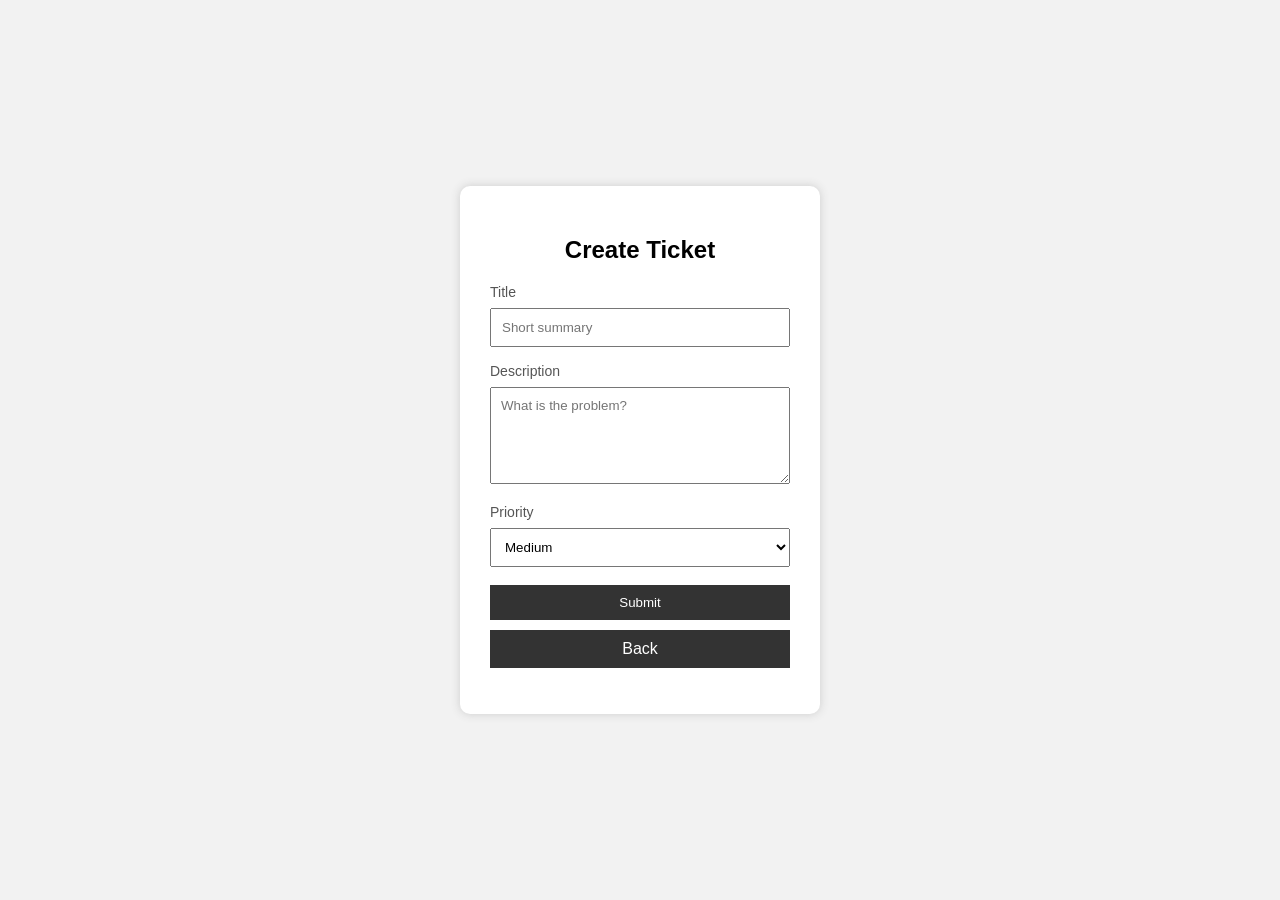
==== wwwroot/create-ticket.html @ de6089ee "added many updates together" ====
<!DOCTYPE html>

<html lang="en">

<head>
    <meta charset="UTF-8">
    <meta name="viewport" content="width=device-width, initial-scale=1.0">
    <title>Create Ticket</title>
    <link rel="stylesheet" href="style.css">
</head>

<body>

    <div class="register-box">

        <h2>Create Ticket</h2>

        <label for="title">Title</label>
        <input id="title" type="text" maxlength="100" placeholder="Short summary">

        <label for="description">Description</label>
        <textarea id="description" rows="5" maxlength="2000" placeholder="What is the problem?"></textarea>

        <label for="priority">Priority</label>
        <select id="priority">
            <option value="Low">Low</option>
            <option value="Medium" selected>Medium</option>
            <option value="High">High</option>
        </select>

        <button id="submit-ticket" onclick="createTicket()">Submit</button>

        <a href="/home.html" class="button">Back</a>

        <p id="message"></p>

    </div>

    <script src="script.js"></script>

</body>

</html>
---- wwwroot/style.css ----
body {

    font-family: Arial, sans-serif;

    background: #f2f2f2;

    display: flex;

    justify-content: center;

    align-items: center;

    min-height: 100vh;

    box-sizing: border-box;

    padding: 20px 0;

    margin: 0;

}

.register-box,
.welcome-box {

    background: white;

    padding: 30px;

    width: 300px;

    border-radius: 10px;

    box-shadow: 0 0 10px #ccc;

}

h3,
h2,
h1 {

    text-align: center;

}

p {

    text-align: center;

    color: #555;

}

input,
textarea,
select {

    width: 100%;

    padding: 10px;

    margin: 8px 0;

    box-sizing: border-box;

}

button,
.button {

    display: block;

    width: 100%;

    padding: 10px;

    margin-top: 10px;

    background: #333;

    color: white;

    border: none;

    cursor: pointer;

    text-align: center;

    text-decoration: none;

    box-sizing: border-box;

}

button:hover,
.button:hover {

    background: #555;

}

label {

    display: block;

    margin-top: 8px;

    color: #555;

    font-size: 14px;

}

textarea {

    font-family: inherit;

    resize: vertical;

}

/* display:block on .button would otherwise beat the hidden attribute */
[hidden] {

    display: none !important;

}

.ticket-list {

    list-style: none;

    padding: 0;

    margin: 8px 0;

}

.ticket-list li {

    padding: 8px 0;

    border-bottom: 1px solid #eee;

}

.ticket-title {

    font-weight: bold;

    overflow-wrap: anywhere;

}

.ticket-meta {

    font-size: 13px;

    color: #555;

}

.ticket-link {

    display: block;

    color: inherit;

    text-decoration: none;

}

.ticket-link:hover {

    background: #f7f7f7;

}

.ticket-description {

    text-align: left;

    white-space: pre-wrap;

    overflow-wrap: anywhere;

}
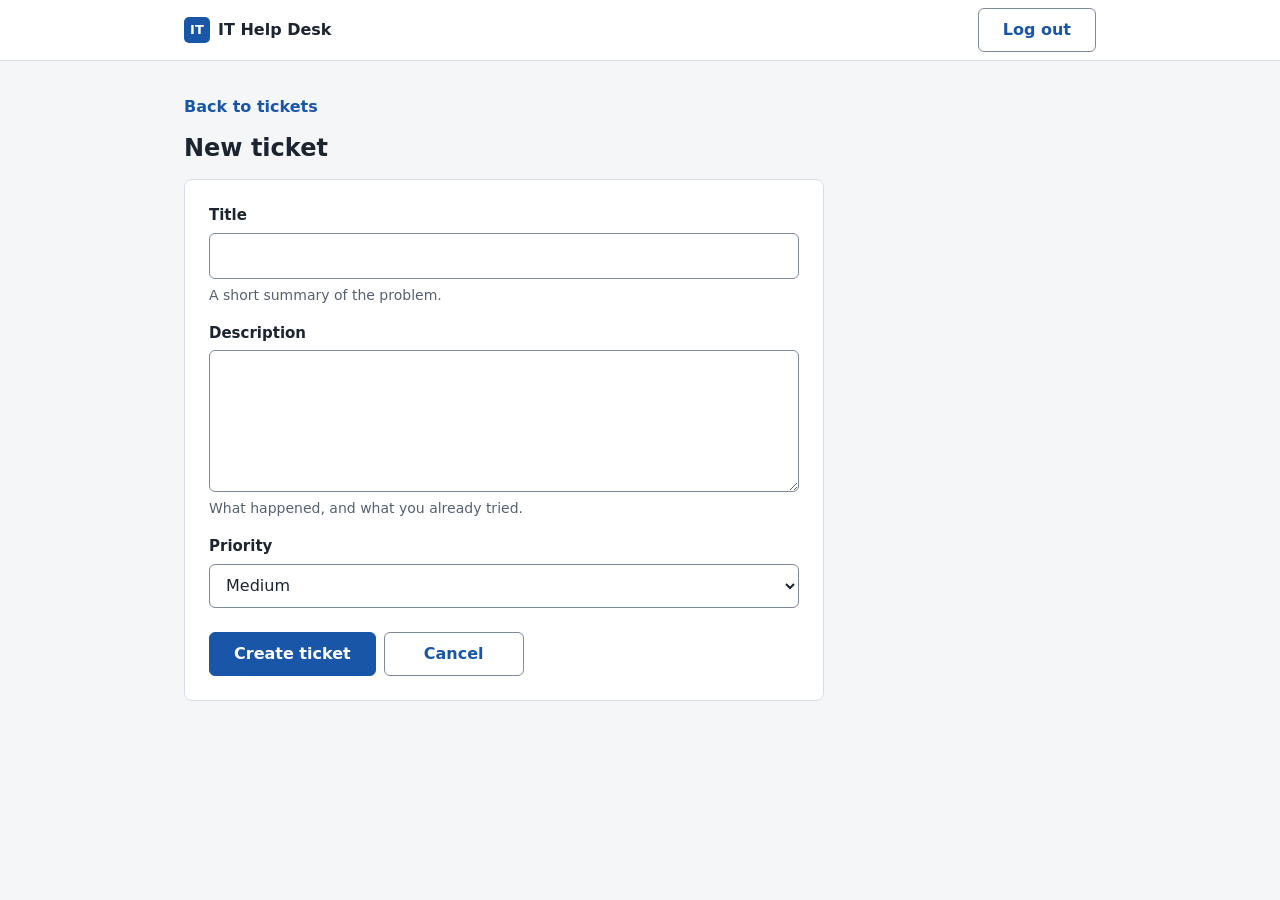
==== commit 26546743: "working prototype" ====
--- a/wwwroot/create-ticket.html
+++ b/wwwroot/create-ticket.html
@@ -1,40 +1,74 @@
 <!DOCTYPE html>
-
 <html lang="en">
 
 <head>
     <meta charset="UTF-8">
     <meta name="viewport" content="width=device-width, initial-scale=1.0">
-    <title>Create Ticket</title>
+    <meta name="theme-color" content="#1a56a8">
+    <title>New ticket - IT Help Desk</title>
+    <link rel="icon" href="/img/favicon.svg" type="image/svg+xml">
     <link rel="stylesheet" href="style.css">
 </head>
 
 <body>
 
-    <div class="register-box">
+    <a class="skip-link" href="#main">Skip to content</a>
 
-        <h2>Create Ticket</h2>
+    <header class="topbar">
+        <div class="topbar-inner">
+            <a class="brand" href="/home.html"><span class="brand-mark" aria-hidden="true">IT</span>IT Help Desk</a>
+            <div class="topbar-user">
+                <strong id="nav-user"></strong>
+                <span id="nav-role"></span>
+            </div>
+            <button id="logout-button" class="btn btn-secondary" type="button">Log out</button>
+        </div>
+    </header>
 
-        <label for="title">Title</label>
-        <input id="title" type="text" maxlength="100" placeholder="Short summary">
+    <main id="main" class="page">
 
-        <label for="description">Description</label>
-        <textarea id="description" rows="5" maxlength="2000" placeholder="What is the problem?"></textarea>
+        <a class="back-link" href="/home.html">Back to tickets</a>
 
-        <label for="priority">Priority</label>
-        <select id="priority">
-            <option value="Low">Low</option>
-            <option value="Medium" selected>Medium</option>
-            <option value="High">High</option>
-        </select>
+        <div class="page-head">
+            <h1>New ticket</h1>
+        </div>
 
-        <button id="submit-ticket" onclick="createTicket()">Submit</button>
+        <!-- novalidate: the server validates and script.js shows its message. A real form so that Enter and the
+             mobile keyboard's Go key submit it; script.js listens for the submit event. -->
+        <form id="create-form" class="panel create-form" method="post" novalidate>
 
-        <a href="/home.html" class="button">Back</a>
+            <div class="field">
+                <label for="title">Title</label>
+                <input id="title" type="text" maxlength="100" autocomplete="off" enterkeyhint="next"
+                    aria-describedby="title-hint">
+                <p id="title-hint" class="field-hint">A short summary of the problem.</p>
+            </div>
 
-        <p id="message"></p>
+            <div class="field">
+                <label for="description">Description</label>
+                <textarea id="description" rows="5" maxlength="2000" aria-describedby="description-hint"></textarea>
+                <p id="description-hint" class="field-hint">What happened, and what you already tried.</p>
+            </div>
 
-    </div>
+            <div class="field">
+                <label for="priority">Priority</label>
+                <select id="priority">
+                    <option value="Low">Low</option>
+                    <option value="Medium" selected>Medium</option>
+                    <option value="High">High</option>
+                </select>
+            </div>
+
+            <div class="form-actions">
+                <button id="submit-ticket" class="btn" type="submit">Create ticket</button>
+                <a class="btn btn-secondary" href="/home.html">Cancel</a>
+            </div>
+
+            <p id="message" role="alert"></p>
+
+        </form>
+
+    </main>
 
     <script src="script.js"></script>
 
--- a/wwwroot/style.css
+++ b/wwwroot/style.css
@@ -1,188 +1,1458 @@
+/* IT Help Desk: one stylesheet for every page.
+   Rules of the system: system fonts only (no downloads), flat surfaces (1px borders, no shadows, no gradients),
+   one accent colour, mobile first with a single breakpoint at 720px, and no inline styles anywhere
+   (the Content-Security-Policy forbids them). Change colours and sizes here, in the tokens. */
+
+/* ---------- 1. Tokens ---------- */
+:root {
+    /* colour */
+    --bg: #f5f6f8;
+    --surface: #ffffff;
+    --border: #d8dde5;
+    --border-strong: #7f8998;
+    --text: #1c2430;
+    --muted: #566170;
+    --accent: #1a56a8;
+    --accent-hover: #144584;
+    --accent-tint: #e8f0fb;
+    --admin: #3b2f6b;              /* the Admin area's own colour, so it is never mistaken for a normal page */
+    --admin-tint: #eeebf7;
+
+    /* status badges (the text is always shown too) */
+    --open-bg: #e4edf9;
+    --open-fg: #164a8a;
+    --progress-bg: #fcefd0;
+    --progress-fg: #744600;
+    --resolved-bg: #dff1e5;
+    --resolved-fg: #1b6335;
+
+    /* priority */
+    --prio-high: #a3261a;
+    --prio-medium: #8a5300;
+    --prio-low: #566170;
+
+    /* messages */
+    --error-bg: #fdeceb;
+    --error-border: #c4493d;
+    --error-fg: #8f1d14;
+    --success-bg: #e4f4e9;
+    --success-border: #3d8a58;
+    --success-fg: #1b6335;
+
+    /* type */
+    --font: system-ui, -apple-system, "Segoe UI", Roboto, "Helvetica Neue", Arial, sans-serif;
+
+    /* shape and spacing (4px scale) */
+    --radius: 6px;
+    --radius-lg: 8px;
+    --space-1: 4px;
+    --space-2: 8px;
+    --space-3: 12px;
+    --space-4: 16px;
+    --space-5: 24px;
+    --space-6: 32px;
+    --space-7: 48px;
+
+    /* layout */
+    --page-width: 960px;
+    --auth-width: 400px;
+    --tap: 44px;
+}
+
+/* ---------- 2. Base ---------- */
+*,
+*::before,
+*::after {
+    box-sizing: border-box;
+}
+
+html {
+    -webkit-text-size-adjust: 100%;
+}
 
 body {
-
-    font-family: Arial, sans-serif;
-
-    background: #f2f2f2;
-
-    display: flex;
-
+    margin: 0;
+    min-height: 100vh;
+    display: flex;
+    flex-direction: column;
+    background: var(--bg);
+    color: var(--text);
+    font: 16px/1.5 var(--font);
+}
+
+h1,
+h2,
+h3,
+p,
+dl,
+dd,
+ul {
+    margin: 0;
+}
+
+h1 {
+    font-size: 1.375rem;          /* 22px on phones */
+    font-weight: 600;
+    line-height: 1.25;
+    overflow-wrap: anywhere;
+}
+
+h2 {
+    margin-bottom: var(--space-3);
+    font-size: 1.125rem;
+    font-weight: 600;
+    line-height: 1.3;
+}
+
+a {
+    color: var(--accent);
+}
+
+:focus-visible {
+    outline: 2px solid var(--accent);
+    outline-offset: 2px;
+}
+
+/* display:flex on .btn would otherwise beat the hidden attribute */
+[hidden] {
+    display: none !important;
+}
+
+.skip-link {
+    position: absolute;
+    left: var(--space-2);
+    top: -64px;
+    z-index: 10;
+    padding: var(--space-3) var(--space-4);
+    background: var(--surface);
+    border: 1px solid var(--accent);
+    border-radius: var(--radius);
+}
+
+.skip-link:focus {
+    top: var(--space-2);
+}
+
+/* ---------- 3. Layout ---------- */
+.topbar {
+    background: var(--surface);
+    border-bottom: 1px solid var(--border);
+}
+
+.topbar-inner {
+    display: flex;
+    align-items: center;
+    gap: var(--space-3);
+    max-width: var(--page-width);
+    margin: 0 auto;
+    padding: var(--space-2) var(--space-4);
+    min-height: 60px;
+}
+
+.brand {
+    display: inline-flex;
+    align-items: center;
+    gap: var(--space-2);
+    min-height: var(--tap);
+    color: var(--text);
+    font-weight: 600;
+    text-decoration: none;
+    white-space: nowrap;
+}
+
+.brand-mark {
+    display: inline-flex;
+    align-items: center;
     justify-content: center;
-
-    align-items: center;
-
-    min-height: 100vh;
-
+    width: 26px;
+    height: 26px;
+    border-radius: 5px;
+    background: var(--accent);
+    color: #fff;
+    font-size: 0.8125rem;
+    font-weight: 700;
+    letter-spacing: 0.02em;
+}
+
+.topbar-user {
+    display: flex;
+    flex-direction: column;
+    margin-left: auto;
+    min-width: 0;
+    text-align: right;
+    font-size: 0.875rem;
+    line-height: 1.3;
+}
+
+.topbar-user strong {
+    font-weight: 600;
+    overflow: hidden;
+    text-overflow: ellipsis;
+    white-space: nowrap;
+}
+
+.topbar-user span {
+    color: var(--muted);
+}
+
+.page {
+    flex: 1;
+    width: 100%;
+    max-width: var(--page-width);
+    margin: 0 auto;
+    padding: var(--space-4) var(--space-4) var(--space-7);
+}
+
+.page-head {
+    display: flex;
+    flex-direction: column;
+    gap: var(--space-3);
+    margin-bottom: var(--space-4);
+}
+
+.back-link {
+    display: inline-flex;
+    align-items: center;
+    min-height: var(--tap);
+    margin-bottom: var(--space-1);
+    text-decoration: none;
+    font-weight: 600;
+}
+
+.back-link:hover {
+    text-decoration: underline;
+}
+
+.section {
+    margin-top: var(--space-5);
+}
+
+/* centred single-column pages: log in, register */
+.auth {
+    width: 100%;
+    max-width: var(--auth-width);
+    margin: 0 auto;
+    padding: var(--space-6) var(--space-4) var(--space-7);
+}
+
+.auth h1 {
+    margin-bottom: var(--space-4);
+}
+
+.auth-alt {
+    display: flex;
+    flex-wrap: wrap;
+    align-items: center;
+    gap: 0 var(--space-1);
+    margin-top: var(--space-2);
+    color: var(--muted);
+    font-size: 0.9375rem;
+}
+
+.auth-alt a {
+    display: inline-flex;
+    align-items: center;
+    min-height: var(--tap);
+    min-width: var(--tap);
+}
+
+.panel {
+    background: var(--surface);
+    border: 1px solid var(--border);
+    border-radius: var(--radius-lg);
+    padding: var(--space-4);
+}
+
+/* ---------- 4. Buttons ---------- */
+.btn {
+    display: inline-flex;
+    align-items: center;
+    justify-content: center;
+    min-height: var(--tap);
+    padding: 0 var(--space-5);
+    border: 1px solid var(--accent);
+    border-radius: var(--radius);
+    background: var(--accent);
+    color: #fff;
+    font: inherit;
+    font-weight: 600;
+    line-height: 1.2;
+    text-align: center;
+    text-decoration: none;
+    cursor: pointer;
+    -webkit-tap-highlight-color: transparent;
+}
+
+.btn:hover {
+    background: var(--accent-hover);
+    border-color: var(--accent-hover);
+}
+
+.btn:disabled {
+    opacity: 0.6;
+    cursor: not-allowed;
+}
+
+.btn-secondary {
+    background: var(--surface);
+    border-color: var(--border-strong);
+    color: var(--accent);
+}
+
+.btn-secondary:hover {
+    background: var(--accent-tint);
+    border-color: var(--accent);
+}
+
+.btn-block {
+    width: 100%;
+}
+
+/* ---------- 5. Forms ---------- */
+.field {
+    margin-bottom: var(--space-4);
+}
+
+label {
+    display: block;
+    margin-bottom: 6px;
+    font-size: 0.9375rem;
+    font-weight: 600;
+}
+
+input,
+select,
+textarea {
+    display: block;
+    width: 100%;
+    min-height: var(--tap);
+    padding: 10px var(--space-3);
+    border: 1px solid var(--border-strong);
+    border-radius: var(--radius);
+    background: var(--surface);
+    color: var(--text);
+    font: inherit;                 /* 16px: iOS does not zoom into the field */
+}
+
+textarea {
+    min-height: 120px;
+    line-height: 1.5;
+    resize: vertical;
+}
+
+input::placeholder,
+textarea::placeholder {
+    color: #5f6b7a;
+}
+
+input:focus,
+select:focus,
+textarea:focus {
+    outline: 2px solid var(--accent);
+    outline-offset: 0;
+    border-color: var(--accent);
+}
+
+.field-hint {
+    margin-top: 6px;
+    color: var(--muted);
+    font-size: 0.875rem;
+}
+
+.form-actions {
+    display: flex;
+    flex-direction: column;
+    gap: var(--space-2);
+    margin-top: var(--space-5);
+}
+
+/* ---------- 6. Messages (script.js sets class "error" or "success" on #message) ---------- */
+#message,
+#action-message,
+#note-message,
+#new-user-message,
+#rename-message,
+#confirm-message {
+    margin-top: var(--space-4);
+}
+
+#message:empty,
+#action-message:empty,
+#note-message:empty,
+#new-user-message:empty,
+#rename-message:empty,
+#confirm-message:empty {
+    display: none;
+}
+
+.error,
+.success {
+    padding: 10px var(--space-3);
+    border: 1px solid;
+    border-left-width: 4px;
+    border-radius: var(--radius);
+    font-size: 0.9375rem;
+    overflow-wrap: anywhere;
+}
+
+.error {
+    background: var(--error-bg);
+    border-color: var(--error-border);
+    color: var(--error-fg);
+}
+
+.success {
+    background: var(--success-bg);
+    border-color: var(--success-border);
+    color: var(--success-fg);
+}
+
+/* ---------- 7. Status badges and priority ---------- */
+.badge {
+    display: inline-block;
+    padding: 2px 10px;
+    border-radius: 4px;
+    font-size: 0.8125rem;
+    font-weight: 600;
+    line-height: 1.5;
+    white-space: nowrap;
+}
+
+.badge-open {
+    background: var(--open-bg);
+    color: var(--open-fg);
+}
+
+.badge-progress {
+    background: var(--progress-bg);
+    color: var(--progress-fg);
+}
+
+.badge-resolved {
+    background: var(--resolved-bg);
+    color: var(--resolved-fg);
+}
+
+.priority {
+    display: inline-flex;
+    align-items: center;
+    gap: 6px;
+    font-size: 0.875rem;
+    white-space: nowrap;
+}
+
+.priority::before {
+    content: "";
+    width: 8px;
+    height: 8px;
+    border-radius: 50%;
+    background: currentColor;
+}
+
+.priority-high {
+    color: var(--prio-high);
+}
+
+.priority-medium {
+    color: var(--prio-medium);
+}
+
+.priority-low {
+    color: var(--prio-low);
+}
+
+/* ---------- 8. Ticket list (home) ---------- */
+.toolbar {
+    display: flex;
+    flex-direction: column;
+    gap: 6px;
+    margin-bottom: var(--space-4);
+}
+
+.toolbar label {
+    margin: 0;
+}
+
+.ticket-list {
+    list-style: none;
+    padding: 0;
+    background: var(--surface);
+    border: 1px solid var(--border);
+    border-radius: var(--radius-lg);
+    overflow: hidden;
+}
+
+.ticket-list:empty {
+    display: none;
+}
+
+.ticket-list li + li {
+    border-top: 1px solid var(--border);
+}
+
+.ticket-link {
+    display: grid;
+    gap: var(--space-2);
+    padding: var(--space-3) var(--space-4);
+    color: inherit;
+    text-decoration: none;
+}
+
+.ticket-link:hover {
+    background: #f8fafc;
+}
+
+.ticket-link:focus-visible {
+    outline-offset: -2px;
+}
+
+.ticket-main {
+    min-width: 0;
+}
+
+.ticket-title {
+    color: var(--accent);
+    font-weight: 600;
+    overflow-wrap: anywhere;
+}
+
+.ticket-link:hover .ticket-title {
+    text-decoration: underline;
+}
+
+.ticket-by,
+.ticket-date {
+    color: var(--muted);
+    font-size: 0.875rem;
+}
+
+.ticket-by {
+    overflow-wrap: anywhere;
+}
+
+.ticket-meta {
+    display: flex;
+    flex-wrap: wrap;
+    align-items: center;
+    gap: var(--space-1) var(--space-4);
+}
+
+.empty {
+    padding: var(--space-6) var(--space-4);
+    background: var(--surface);
+    border: 1px solid var(--border);
+    border-radius: var(--radius-lg);
+    color: var(--muted);
+    text-align: center;
+}
+
+.empty:empty {
+    display: none;
+}
+
+/* ---------- 9. Ticket page ---------- */
+.ticket-layout {
+    display: grid;
+}
+
+.badges {
+    display: flex;
+    flex-wrap: wrap;
+    align-items: center;
+    gap: var(--space-2) var(--space-4);
+    margin-top: var(--space-3);
+}
+
+.ticket-description,
+.note-body {
+    white-space: pre-wrap;           /* keep the author's line breaks */
+    overflow-wrap: anywhere;
+}
+
+.details {
+    display: grid;
+    grid-template-columns: repeat(auto-fit, minmax(200px, 1fr));
+    gap: var(--space-4);
+}
+
+.details dt {
+    color: var(--muted);
+    font-size: 0.875rem;
+}
+
+.details dd {
+    font-weight: 600;
+    overflow-wrap: anywhere;
+}
+
+.actions .btn {
+    width: 100%;
+    margin-top: var(--space-4);
+}
+
+.note-list {
+    list-style: none;
+    padding: 0;
+    border-top: 1px solid var(--border);
+}
+
+.note-list li {
+    padding: var(--space-3) 0;
+    border-bottom: 1px solid var(--border);
+}
+
+.note-meta {
+    display: flex;
+    flex-wrap: wrap;
+    gap: 0 var(--space-3);
+    color: var(--muted);
+    font-size: 0.875rem;
+}
+
+.note-meta strong {
+    color: var(--text);
+    font-weight: 600;
+    overflow-wrap: anywhere;
+}
+
+.note-body {
+    margin-top: var(--space-1);
+}
+
+.note-empty {
+    padding: var(--space-3) 0;
+    color: var(--muted);
+}
+
+.note-empty:empty {
+    display: none;
+}
+
+.note-form {
+    margin-top: var(--space-4);
+}
+
+.note-form .btn {
+    margin-top: var(--space-3);
+    width: 100%;
+}
+
+/* ---------- 10. Public start page ---------- */
+.hero {
+    max-width: 640px;
+    padding-top: var(--space-5);
+}
+
+.hero p {
+    margin-top: var(--space-3);
+    color: var(--muted);
+}
+
+.hero .form-actions {
+    margin-top: var(--space-5);
+}
+
+.roles {
+    display: grid;
+    gap: var(--space-4);
+    margin-top: var(--space-6);
+}
+
+.roles h2 {
+    margin-bottom: var(--space-1);
+}
+
+.hero .roles p {
+    margin-top: 0;
+}
+
+/* ---------- 11. Wider screens (tablet and up) ---------- */
+@media (min-width: 720px) {
+    h1 {
+        font-size: 1.5rem;
+    }
+
+    .topbar-inner {
+        padding: var(--space-2) var(--space-5);
+    }
+
+    .topbar-user {
+        flex-direction: row;
+        align-items: baseline;
+        gap: var(--space-3);
+        font-size: 0.9375rem;
+    }
+
+    .page {
+        padding: var(--space-5) var(--space-5) 64px;
+    }
+
+    .auth {
+        padding-top: 64px;
+    }
+
+    .panel {
+        padding: var(--space-5);
+    }
+
+    .page-head {
+        flex-direction: row;
+        align-items: center;
+        justify-content: space-between;
+    }
+
+    .toolbar {
+        flex-direction: row;
+        align-items: center;
+        gap: var(--space-3);
+    }
+
+    .toolbar select {
+        width: 220px;
+    }
+
+    /* list rows become aligned columns: ticket | status | priority | date */
+    .ticket-link {
+        grid-template-columns: minmax(0, 1fr) 112px 96px 104px;
+        align-items: center;
+        gap: var(--space-4);
+        padding: var(--space-3) var(--space-5);
+    }
+
+    .ticket-meta {
+        display: contents;
+    }
+
+    .ticket-link .badge,
+    .ticket-link .priority {
+        justify-self: start;         /* grid items stretch by default; keep the badge as wide as its text */
+    }
+
+    .ticket-date {
+        text-align: right;
+    }
+
+    .form-actions {
+        flex-direction: row;
+    }
+
+    .form-actions .btn {
+        min-width: 140px;
+    }
+
+    .hero {
+        padding-top: var(--space-6);
+    }
+
+    .roles {
+        grid-template-columns: 1fr 1fr;
+        gap: var(--space-5);
+    }
+
+    /* ticket page: description and notes on the left, details and actions in a side column */
+    .ticket-layout {
+        grid-template-columns: minmax(0, 1fr) 280px;
+        grid-template-areas:
+            "description side"
+            "notes side";
+        grid-template-rows: auto 1fr;
+        align-items: start;
+        column-gap: var(--space-5);
+    }
+
+    .ticket-body {
+        grid-area: description;
+    }
+
+    .ticket-side {
+        grid-area: side;
+        margin-top: 0;
+    }
+
+    .ticket-notes {
+        grid-area: notes;
+        margin-top: var(--space-5);
+    }
+
+    .details {
+        grid-template-columns: 1fr;
+    }
+
+    .note-form .btn {
+        width: auto;
+        min-width: 140px;
+    }
+
+    .create-form {
+        max-width: 640px;
+    }
+}
+
+
+/* ---------- 12. Admin area (pages in AdminSite/, served only to Admins) ---------- */
+.topbar-admin {
+    border-top: 3px solid var(--admin);
+}
+
+.topbar-admin .brand-mark {
+    background: var(--admin);
+}
+
+.topbar-admin .brand-name {
+    display: none;                   /* phones: the mark and the "Admin" tag are enough, the name needs the room */
+}
+
+.topbar-admin .btn {
+    white-space: nowrap;
+}
+
+.brand-area {
+    padding: 2px var(--space-2);
+    border-radius: var(--radius);
+    background: var(--admin-tint);
+    color: var(--admin);
+    font-size: 0.8125rem;
+}
+
+.admin-nav {
+    background: var(--surface);
+    border-bottom: 1px solid var(--border);
+}
+
+.admin-nav-list {
+    display: flex;
+    flex-wrap: wrap;                 /* on a phone the sections wrap into rows: nothing scrolls sideways */
+    gap: var(--space-1) var(--space-2);
+    max-width: var(--page-width);
+    margin: 0 auto;
+    padding: var(--space-2) var(--space-4);
+    list-style: none;
+}
+
+.admin-nav-link {
+    display: inline-flex;
+    align-items: center;
+    min-height: var(--tap);
+    padding: 0 var(--space-3);
+    border-radius: var(--radius);
+    color: var(--text);
+    font-weight: 600;
+    text-decoration: none;
+}
+
+a.admin-nav-link:hover {
+    background: var(--bg);
+}
+
+a.admin-nav-link[aria-current="page"] {
+    background: var(--admin-tint);
+    color: var(--admin);
+}
+
+.admin-nav-link.is-soon {
+    color: var(--muted);
+    font-weight: 400;
+}
+
+.admin-intro {
+    max-width: 60ch;
+    color: var(--muted);
+}
+
+.admin-cards {
+    display: grid;
+    grid-template-columns: 1fr;
+    gap: var(--space-3);
+    margin: var(--space-4) 0 0;
+    padding: 0;
+    list-style: none;
+}
+
+.admin-card {
+    padding: var(--space-4);
+    border: 1px solid var(--border);
+    border-radius: var(--radius-lg);
+    background: var(--surface);
+}
+
+.admin-card h2 {
+    margin: 0 0 var(--space-1);
+    font-size: 1.0625rem;
+}
+
+.admin-card h2 a {
+    display: inline-flex;            /* a section that is built is a link: keep it a full-size tap target */
+    align-items: center;
+    min-height: var(--tap);
+}
+
+.admin-card p {
+    margin: 0;
+    color: var(--muted);
+}
+
+.admin-card .admin-card-soon {
+    margin-top: var(--space-2);
+    font-size: 0.875rem;
+    font-style: italic;
+}
+
+@media (min-width: 720px) {
+    .topbar-admin .brand-name {
+        display: inline;
+    }
+
+    .admin-nav-list {
+        padding: var(--space-2) var(--space-5);
+    }
+
+    .admin-cards {
+        grid-template-columns: 1fr 1fr;
+        gap: var(--space-4);
+    }
+}
+
+/* ---------- 13. Admin: users (Level 30) ---------- */
+.visually-hidden {
+    position: absolute;
+    width: 1px;
+    height: 1px;
+    overflow: hidden;
+    clip: rect(0 0 0 0);
+    white-space: nowrap;
+}
+
+.page-foot {
+    margin-top: var(--space-6);
+}
+
+.page-foot a {
+    display: inline-flex;
+    align-items: center;
+    min-height: var(--tap);
+}
+
+.notice {
+    margin-bottom: var(--space-4);
+    padding: 10px var(--space-3);
+    border: 1px solid var(--border);
+    border-left: 4px solid var(--accent);
+    border-radius: var(--radius);
+    background: var(--accent-tint);
+    font-size: 0.9375rem;
+}
+
+/* role and account-state badges (the word is always shown) */
+.badge-admin {
+    background: var(--admin-tint);
+    color: var(--admin);
+}
+
+.badge-tech {
+    background: var(--open-bg);
+    color: var(--open-fg);
+}
+
+.badge-employee {
+    background: #eceff3;
+    color: var(--text);
+}
+
+.badge-on {
+    background: var(--resolved-bg);
+    color: var(--resolved-fg);
+}
+
+.badge-off {
+    background: var(--error-bg);
+    color: var(--error-fg);
+}
+
+.badges-inline {
+    margin-top: 0;
+}
+
+/* panels stacked on the Admin pages */
+.admin-panel {
+    margin-bottom: var(--space-4);
+}
+
+.admin-panel > h2 {
+    margin-bottom: var(--space-3);
+}
+
+.admin-panel .field:last-child {
+    margin-bottom: 0;
+}
+
+.details > div {
+    min-width: 0;
+}
+
+/* search and filter bar */
+.filters {
+    display: grid;
+    grid-template-columns: 1fr;
+    gap: var(--space-3);
+    margin-bottom: var(--space-4);
+    padding: var(--space-4);
+    border: 1px solid var(--border);
+    border-radius: var(--radius-lg);
+    background: var(--surface);
+}
+
+.filters .field {
+    margin: 0;
+}
+
+.list-summary {
+    margin-bottom: var(--space-2);
+    color: var(--muted);
+    font-size: 0.9375rem;
+}
+
+.list-summary:empty {
+    display: none;
+}
+
+/* the user table: stacked blocks on phones (label above value), a real table from tablet width */
+.table-wrap {
+    border: 1px solid var(--border);
+    border-radius: var(--radius-lg);
+    background: var(--surface);
+    overflow: hidden;
+}
+
+.data-table {
+    width: 100%;
+    border-collapse: collapse;
+}
+
+.data-table thead {
+    position: absolute;
+    width: 1px;
+    height: 1px;
+    overflow: hidden;
+    clip: rect(0 0 0 0);
+}
+
+.data-table tbody,
+.data-table tr,
+.data-table th,
+.data-table td {
+    display: block;
+}
+
+.data-table tr {
+    padding: var(--space-3) var(--space-4);
+}
+
+.data-table tr + tr {
+    border-top: 1px solid var(--border);
+}
+
+.data-table th[scope="row"] {
+    margin-bottom: var(--space-1);
+    font-size: 1.0625rem;
+    text-align: left;
+    overflow-wrap: anywhere;
+}
+
+.data-table th a {
+    display: flex;                   /* the whole cell is the tap target, not just the letters */
+    align-items: center;
+    min-height: var(--tap);
+    min-width: var(--tap);           /* a one-or-two-letter name in a narrow column is still a full-size target */
+}
+
+.data-table td {
+    display: flex;
+    justify-content: space-between;
+    align-items: baseline;
+    gap: var(--space-3);
+    padding: 2px 0;
+    font-size: 0.9375rem;
+    text-align: right;
+}
+
+.data-table td::before {
+    content: attr(data-label);
+    color: var(--muted);
+    font-size: 0.875rem;
+    text-align: left;
+}
+
+.pager {
+    display: flex;
+    align-items: center;
+    justify-content: space-between;
+    gap: var(--space-3);
+    margin-top: var(--space-4);
+}
+
+.pager-info {
+    color: var(--muted);
+    font-size: 0.9375rem;
+    text-align: center;
+}
+
+/* one-time password */
+.temp-password {
+    display: block;
+    margin: var(--space-3) 0;
+    padding: var(--space-3) var(--space-4);
+    border: 1px dashed var(--admin);
+    border-radius: var(--radius);
+    background: var(--admin-tint);
+    color: var(--text);
+    font: 600 1.25rem/1.4 ui-monospace, SFMono-Regular, Menlo, Consolas, monospace;
+    letter-spacing: 0.06em;
+    overflow-wrap: anywhere;
+    user-select: all;
+}
+
+/* actions on one user */
+.inline-form {
+    display: flex;
+    flex-direction: column;
+    gap: var(--space-3);
+    max-width: 420px;
+}
+
+.inline-form .field {
+    margin: 0;
+}
+
+.action-row {
+    display: flex;
+    flex-direction: column;
+    gap: var(--space-2);
+    margin-top: var(--space-4);
+}
+
+.btn-danger {
+    border-color: var(--prio-high);
+    background: var(--prio-high);
+    color: #fff;
+}
+
+.btn-danger:hover {
+    border-color: #7f1d14;
+    background: #7f1d14;
+}
+
+.btn-danger-outline {
+    border-color: var(--prio-high);
+    background: var(--surface);
+    color: var(--prio-high);
+}
+
+.btn-danger-outline:hover {
+    background: var(--error-bg);
+    border-color: var(--prio-high);
+}
+
+.confirm {
+    margin-top: var(--space-4);
+    padding: var(--space-4);
+    border: 1px solid var(--error-border);
+    border-left-width: 4px;
+    border-radius: var(--radius);
+    background: var(--error-bg);
+}
+
+.confirm h3 {
+    margin-bottom: var(--space-2);
+    font-size: 1.0625rem;
+}
+
+.confirm p {
+    margin-bottom: var(--space-3);
+}
+
+.confirm .field-hint {
+    margin-bottom: 0;
+}
+
+.form-actions-row {
+    margin-top: var(--space-4);
+}
+
+/* short lists on the user page */
+.mini-list {
+    padding: 0;
+    list-style: none;
+    border-top: 1px solid var(--border);
+}
+
+.mini-list li {
+    display: flex;
+    flex-direction: column;
+    gap: var(--space-1);
+    padding: var(--space-3) 0;
+    border-bottom: 1px solid var(--border);
+}
+
+.mini-main {
+    overflow-wrap: anywhere;
+}
+
+.note-excerpt {
+    white-space: pre-wrap;
+}
+
+.mini-meta {
+    display: flex;
+    flex-wrap: wrap;
+    align-items: center;
+    gap: var(--space-1) var(--space-3);
+    color: var(--muted);
+    font-size: 0.875rem;
+}
+
+.mini-list .mini-empty {
+    color: var(--muted);
+}
+
+@media (min-width: 720px) {
+    .filters {
+        grid-template-columns: 2fr 1fr 1fr 1.4fr;
+        align-items: end;
+    }
+
+    .data-table thead {
+        position: static;
+        width: auto;
+        height: auto;
+        overflow: visible;
+        clip: auto;
+    }
+
+    .data-table {
+        display: table;
+    }
+
+    .data-table thead {
+        display: table-header-group;
+    }
+
+    .data-table tbody {
+        display: table-row-group;
+    }
+
+    .data-table tr {
+        display: table-row;
+        padding: 0;
+    }
+
+    .data-table th,
+    .data-table td {
+        display: table-cell;
+        padding: var(--space-3) var(--space-4);
+        text-align: left;
+        vertical-align: middle;
+    }
+
+    .data-table thead th {
+        background: var(--bg);
+        color: var(--muted);
+        font-size: 0.875rem;
+        font-weight: 600;
+        border-bottom: 1px solid var(--border);
+    }
+
+    .data-table th[scope="row"] {
+        margin: 0;
+        font-size: 1rem;
+    }
+
+    .data-table td::before {
+        content: none;
+    }
+
+    .data-table tr + tr {
+        border-top: 0;
+    }
+
+    .data-table tbody tr + tr > * {
+        border-top: 1px solid var(--border);
+    }
+
+    .inline-form {
+        flex-direction: row;
+        align-items: flex-end;
+    }
+
+    .inline-form .field {
+        flex: 1;
+    }
+
+    .action-row {
+        flex-direction: row;
+        flex-wrap: wrap;
+    }
+
+    .form-actions-row {
+        flex-direction: row;
+    }
+
+    .mini-list li {
+        flex-direction: row;
+        align-items: baseline;
+        justify-content: space-between;
+        gap: var(--space-4);
+    }
+
+    .mini-meta {
+        flex: none;
+        justify-content: flex-end;
+    }
+}
+
+/* ---------- Level 32: ticket pages of the Admin area ---------- */
+.data-table tr.row-deleted {
+    opacity: 0.7;
+}
+
+.sub-title {
+    margin-top: var(--space-4);
+    color: var(--muted);
+    font-size: 0.875rem;
+    font-weight: 400;
+}
+
+.edit-form {
+    display: flex;
+    flex-direction: column;
+    gap: var(--space-3);
+    max-width: 640px;
+    margin-bottom: var(--space-5);
+}
+
+.edit-form .field {
+    margin: 0;
+}
+
+.admin-panel .inline-form {
+    margin-bottom: var(--space-3);
+}
+
+/* user names that link to a user page, inside a table cell or a details list: a full-size tap target */
+.data-table td a,
+.details dd a {
+    display: inline-flex;
+    align-items: center;
+    min-width: var(--tap);
+    min-height: var(--tap);
+}
+
+/* ---------- Level 33: notes and activity pages of the Admin area ---------- */
+.filters-reset {
+    display: flex;
+    align-items: flex-end;
+}
+
+.filters-reset .btn {
+    width: 100%;
+}
+
+/* user and ticket links inside a note's or an event's meta line: a full-size tap target */
+.note-meta a,
+.mini-meta a,
+.mini-main a {
+    display: inline-flex;
+    align-items: center;
+    min-height: var(--tap);
+    min-width: var(--tap);
+}
+
+.feed-day {
+    margin: var(--space-5) 0 var(--space-2);
+    font-size: 1.0625rem;
+}
+
+.feed-day:first-child {
+    margin-top: 0;
+}
+
+.feed-more {
+    margin-top: var(--space-4);
+    text-align: center;
+}
+
+.feed-more .btn {
+    width: 100%;
+}
+
+@media (min-width: 720px) {
+    .feed-more .btn {
+        width: auto;
+    }
+}
+
+/* ---------- Level 34: the Admin dashboard ---------- */
+.dash-group {
+    margin-top: var(--space-5);
+}
+
+.dash-group > h2 {
+    margin: 0 0 var(--space-2);
+    font-size: 1.0625rem;
+}
+
+.stat-list {
+    display: grid;
+    grid-template-columns: 1fr 1fr;
+    gap: var(--space-2);
+    margin: 0;
+    padding: 0;
+    list-style: none;
+}
+
+.stat {
+    display: flex;
+    flex-direction: column;
+    justify-content: center;
+    gap: 2px;
     box-sizing: border-box;
-
-    padding: 20px 0;
-
-    margin: 0;
-
-}
-
-.register-box,
-.welcome-box {
-
-    background: white;
-
-    padding: 30px;
-
-    width: 300px;
-
-    border-radius: 10px;
-
-    box-shadow: 0 0 10px #ccc;
-
-}
-
-h3,
-h2,
-h1 {
-
-    text-align: center;
-
-}
-
-p {
-
-    text-align: center;
-
-    color: #555;
-
-}
-
-input,
-textarea,
-select {
-
-    width: 100%;
-
-    padding: 10px;
-
-    margin: 8px 0;
-
-    box-sizing: border-box;
-
-}
-
-button,
-.button {
-
-    display: block;
-
-    width: 100%;
-
-    padding: 10px;
-
-    margin-top: 10px;
-
-    background: #333;
-
-    color: white;
-
-    border: none;
-
-    cursor: pointer;
-
-    text-align: center;
-
+    min-height: var(--tap);
+    height: 100%;
+    padding: var(--space-3);
+    border: 1px solid var(--border);
+    border-radius: var(--radius-lg);
+    background: var(--surface);
+    color: var(--text);
     text-decoration: none;
-
-    box-sizing: border-box;
-
-}
-
-button:hover,
-.button:hover {
-
-    background: #555;
-
-}
-
-label {
-
-    display: block;
-
-    margin-top: 8px;
-
-    color: #555;
-
-    font-size: 14px;
-
-}
-
-textarea {
-
-    font-family: inherit;
-
-    resize: vertical;
-
-}
-
-/* display:block on .button would otherwise beat the hidden attribute */
-[hidden] {
-
-    display: none !important;
-
-}
-
-.ticket-list {
-
-    list-style: none;
-
-    padding: 0;
-
-    margin: 8px 0;
-
-}
-
-.ticket-list li {
-
-    padding: 8px 0;
-
-    border-bottom: 1px solid #eee;
-
-}
-
-.ticket-title {
-
-    font-weight: bold;
-
+}
+
+a.stat:hover {
+    border-color: var(--muted);
+}
+
+.stat-num {
+    font-size: 1.5rem;
+    font-weight: 700;
+    line-height: 1.2;
+}
+
+.stat-label {
+    color: var(--muted);
+    font-size: 0.875rem;
     overflow-wrap: anywhere;
-
-}
-
-.ticket-meta {
-
-    font-size: 13px;
-
-    color: #555;
-
-}
-
-.ticket-link {
-
-    display: block;
-
-    color: inherit;
-
-    text-decoration: none;
-
-}
-
-.ticket-link:hover {
-
-    background: #f7f7f7;
-
-}
-
-.ticket-description {
-
-    text-align: left;
-
-    white-space: pre-wrap;
-
-    overflow-wrap: anywhere;
-
-}
+}
+
+.dash-more {
+    margin: var(--space-2) 0 0;
+}
+
+.dash-more a {
+    display: inline-flex;
+    align-items: center;
+    min-height: var(--tap);
+}
+
+@media (min-width: 720px) {
+    .stat-list {
+        grid-template-columns: repeat(auto-fill, minmax(160px, 1fr));
+    }
+}
